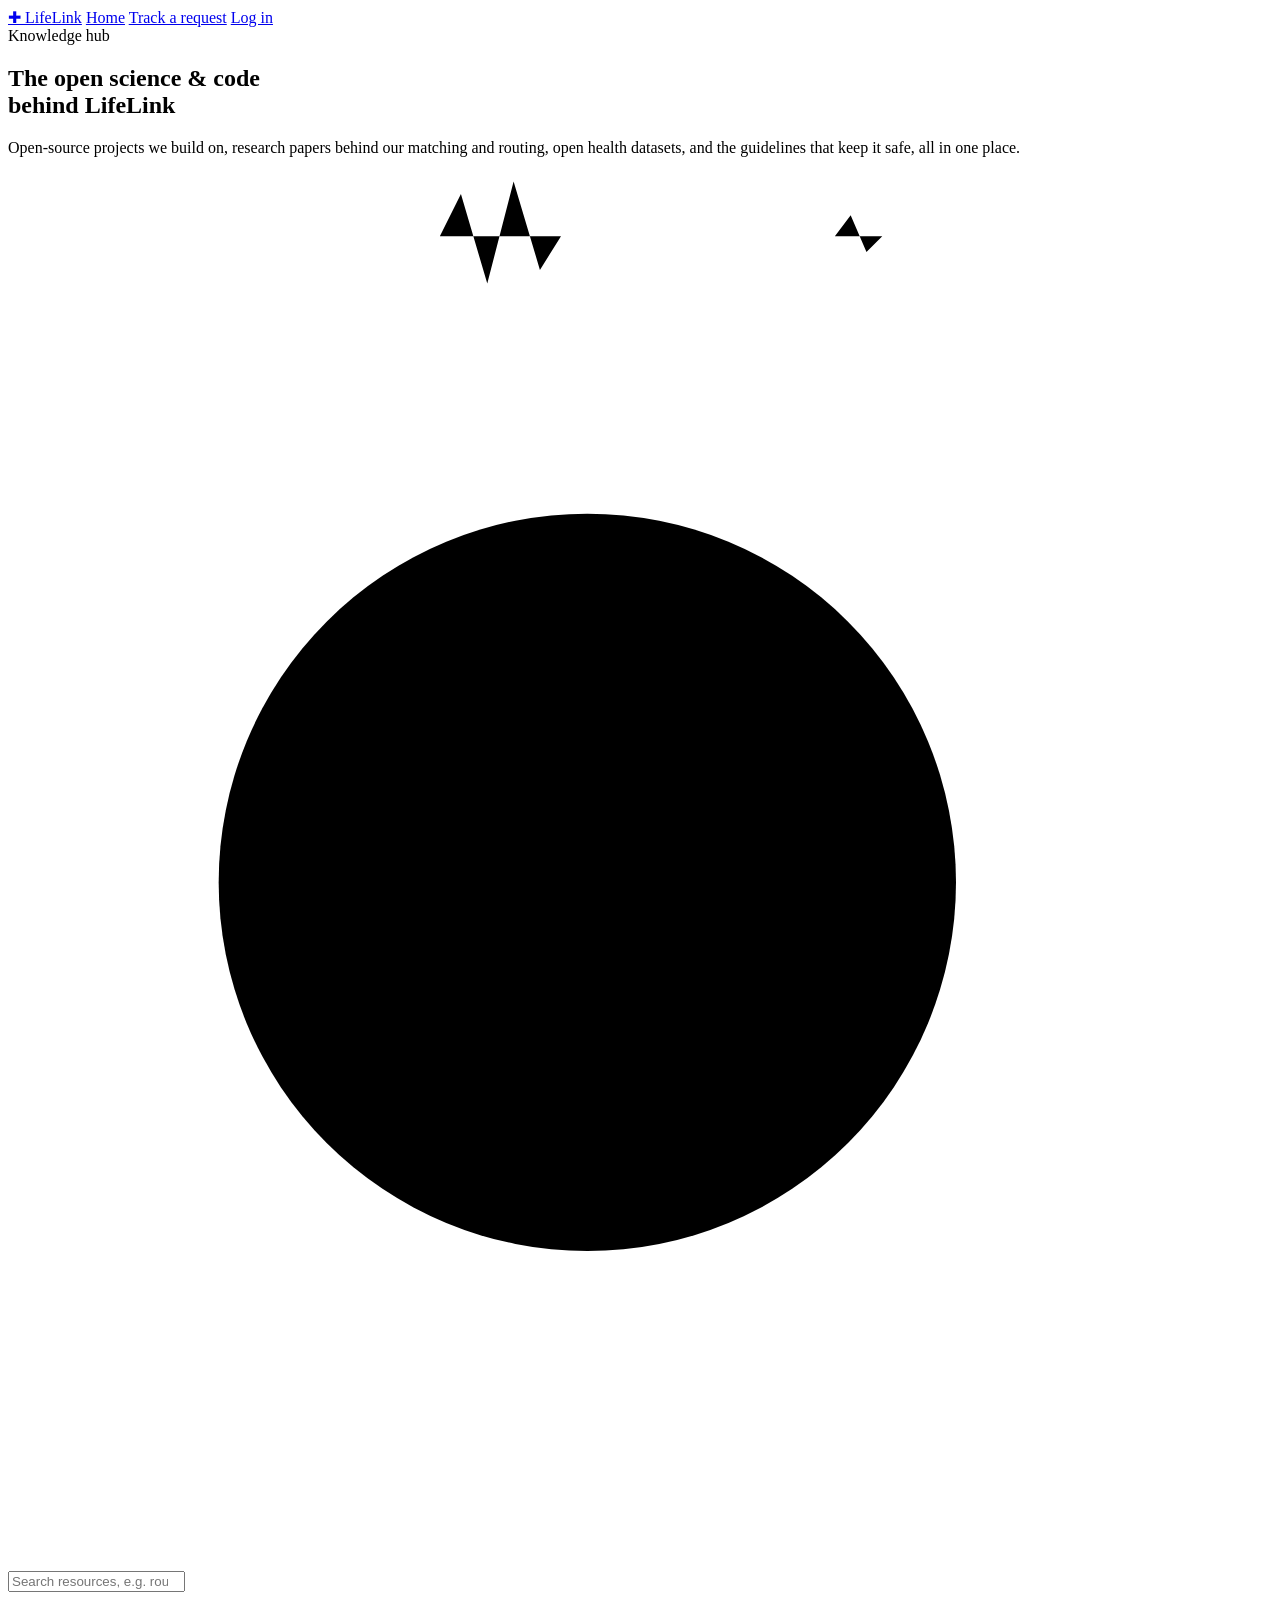
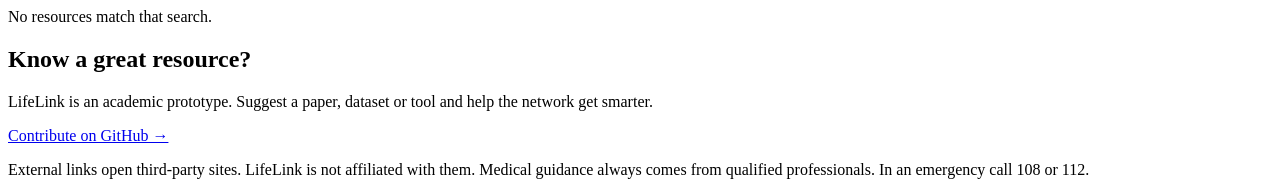
==== frontend/resources.html @ a1fa0f95 "resources page" ====
<!doctype html>
<html lang="en">
<head>
  <meta charset="utf-8">
  <meta name="viewport" content="width=device-width, initial-scale=1">
  <title>LifeLink · Resources</title>
  <meta name="description" content="Open-source projects, research papers, datasets and guidelines behind LifeLink.">
  <link rel="stylesheet" href="/css/styles.css">
  <link rel="stylesheet" href="/css/resources.css">
</head>
<body class="res-page">
  <header class="topbar">
    <div class="inner">
      <a class="logo" href="/"><span class="logo-mark">✚</span> LifeLink</a>
      <span class="spacer"></span>
      <a class="btn sm" href="/">Home</a>
      <a class="btn sm" href="/track.html">Track a request</a>
      <a class="btn sm primary" href="/#auth">Log in</a>
    </div>
  </header>

  <section class="res-hero">
    <div class="blob b1"></div>
    <div class="blob b2"></div>
    <div class="blob b3"></div>
    <div class="grid-bg"></div>

    <div class="res-hero-inner">
      <span class="eyebrow"><span class="live-dot"></span> Knowledge hub</span>
      <h1>The open <span class="grad">science &amp; code</span><br>behind LifeLink</h1>
      <p class="lede">Open-source projects we build on, research papers behind our matching and routing, open health datasets, and the guidelines that keep it safe, all in one place.</p>

      <svg class="ecg" viewBox="0 0 1200 120" preserveAspectRatio="none" aria-hidden="true">
        <path d="M0 60 H380 L410 60 L430 20 L455 105 L480 8 L505 92 L525 60 H760 L785 60 L800 40 L815 75 L830 60 H1200" />
      </svg>

      <div class="stats" id="res-stats"></div>
    </div>
  </section>

  <main class="res-main">
    <div class="toolbar">
      <div class="search">
        <svg viewBox="0 0 24 24" aria-hidden="true"><circle cx="11" cy="11" r="7"/><path d="m20 20-3.5-3.5"/></svg>
        <input id="res-q" type="search" placeholder="Search resources, e.g. routing, FHIR, blood" aria-label="Search resources">
      </div>
      <div class="chips" id="res-chips" role="tablist" aria-label="Filter by category"></div>
    </div>

    <div id="res-sections"></div>
    <p class="empty hidden" id="res-empty">No resources match that search.</p>

    <section class="cta">
      <div>
        <h2>Know a great resource?</h2>
        <p>LifeLink is an academic prototype. Suggest a paper, dataset or tool and help the network get smarter.</p>
      </div>
      <a class="btn primary lg" href="https://github.com/omsingh-19/LifeLink" target="_blank" rel="noopener">Contribute on GitHub →</a>
    </section>

    <p class="disclaimer">External links open third-party sites. LifeLink is not affiliated with them. Medical guidance always comes from qualified professionals. In an emergency call 108 or 112.</p>
  </main>

  <script type="module" src="/js/resources.js"></script>
</body>
</html>
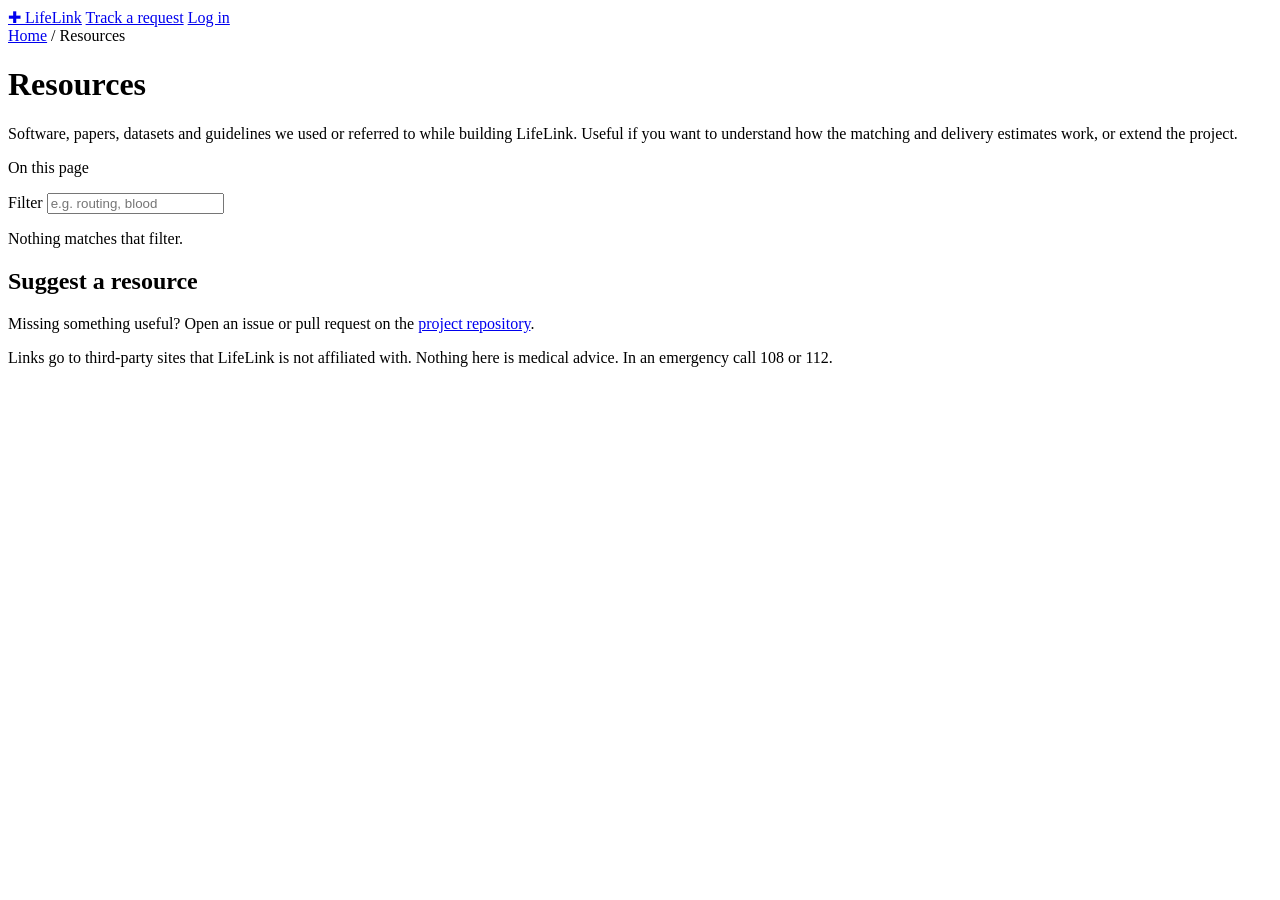
==== commit dfceab87: "updated resources" ====
--- a/frontend/resources.html
+++ b/frontend/resources.html
@@ -3,63 +3,48 @@
 <head>
   <meta charset="utf-8">
   <meta name="viewport" content="width=device-width, initial-scale=1">
-  <title>LifeLink · Resources</title>
-  <meta name="description" content="Open-source projects, research papers, datasets and guidelines behind LifeLink.">
+  <title>Resources · LifeLink</title>
+  <meta name="description" content="Open-source projects, research papers, datasets and guidelines referenced by LifeLink.">
   <link rel="stylesheet" href="/css/styles.css">
   <link rel="stylesheet" href="/css/resources.css">
 </head>
-<body class="res-page">
+<body>
   <header class="topbar">
     <div class="inner">
       <a class="logo" href="/"><span class="logo-mark">✚</span> LifeLink</a>
       <span class="spacer"></span>
-      <a class="btn sm" href="/">Home</a>
       <a class="btn sm" href="/track.html">Track a request</a>
       <a class="btn sm primary" href="/#auth">Log in</a>
     </div>
   </header>
 
-  <section class="res-hero">
-    <div class="blob b1"></div>
-    <div class="blob b2"></div>
-    <div class="blob b3"></div>
-    <div class="grid-bg"></div>
+  <div class="page-head">
+    <div class="inner">
+      <nav class="crumbs small"><a href="/">Home</a> / Resources</nav>
+      <h1>Resources</h1>
+      <p>Software, papers, datasets and guidelines we used or referred to while building LifeLink. Useful if you want to understand how the matching and delivery estimates work, or extend the project.</p>
+    </div>
+  </div>
 
-    <div class="res-hero-inner">
-      <span class="eyebrow"><span class="live-dot"></span> Knowledge hub</span>
-      <h1>The open <span class="grad">science &amp; code</span><br>behind LifeLink</h1>
-      <p class="lede">Open-source projects we build on, research papers behind our matching and routing, open health datasets, and the guidelines that keep it safe, all in one place.</p>
+  <div class="res-layout">
+    <aside class="res-toc">
+      <div class="toc-title">On this page</div>
+      <ul id="res-toc"></ul>
+      <label for="res-q" class="toc-title">Filter</label>
+      <input id="res-q" type="search" placeholder="e.g. routing, blood">
+    </aside>
 
-      <svg class="ecg" viewBox="0 0 1200 120" preserveAspectRatio="none" aria-hidden="true">
-        <path d="M0 60 H380 L410 60 L430 20 L455 105 L480 8 L505 92 L525 60 H760 L785 60 L800 40 L815 75 L830 60 H1200" />
-      </svg>
+    <main class="res-body">
+      <div id="res-sections"></div>
+      <p class="empty hidden" id="res-empty">Nothing matches that filter.</p>
 
-      <div class="stats" id="res-stats"></div>
-    </div>
-  </section>
-
-  <main class="res-main">
-    <div class="toolbar">
-      <div class="search">
-        <svg viewBox="0 0 24 24" aria-hidden="true"><circle cx="11" cy="11" r="7"/><path d="m20 20-3.5-3.5"/></svg>
-        <input id="res-q" type="search" placeholder="Search resources, e.g. routing, FHIR, blood" aria-label="Search resources">
-      </div>
-      <div class="chips" id="res-chips" role="tablist" aria-label="Filter by category"></div>
-    </div>
-
-    <div id="res-sections"></div>
-    <p class="empty hidden" id="res-empty">No resources match that search.</p>
-
-    <section class="cta">
-      <div>
-        <h2>Know a great resource?</h2>
-        <p>LifeLink is an academic prototype. Suggest a paper, dataset or tool and help the network get smarter.</p>
-      </div>
-      <a class="btn primary lg" href="https://github.com/omsingh-19/LifeLink" target="_blank" rel="noopener">Contribute on GitHub →</a>
-    </section>
-
-    <p class="disclaimer">External links open third-party sites. LifeLink is not affiliated with them. Medical guidance always comes from qualified professionals. In an emergency call 108 or 112.</p>
-  </main>
+      <section class="res-sec res-note">
+        <h2>Suggest a resource</h2>
+        <p>Missing something useful? Open an issue or pull request on the <a href="https://github.com/omsingh-19/LifeLink" target="_blank" rel="noopener">project repository</a>.</p>
+        <p class="disclaimer">Links go to third-party sites that LifeLink is not affiliated with. Nothing here is medical advice. In an emergency call 108 or 112.</p>
+      </section>
+    </main>
+  </div>
 
   <script type="module" src="/js/resources.js"></script>
 </body>
